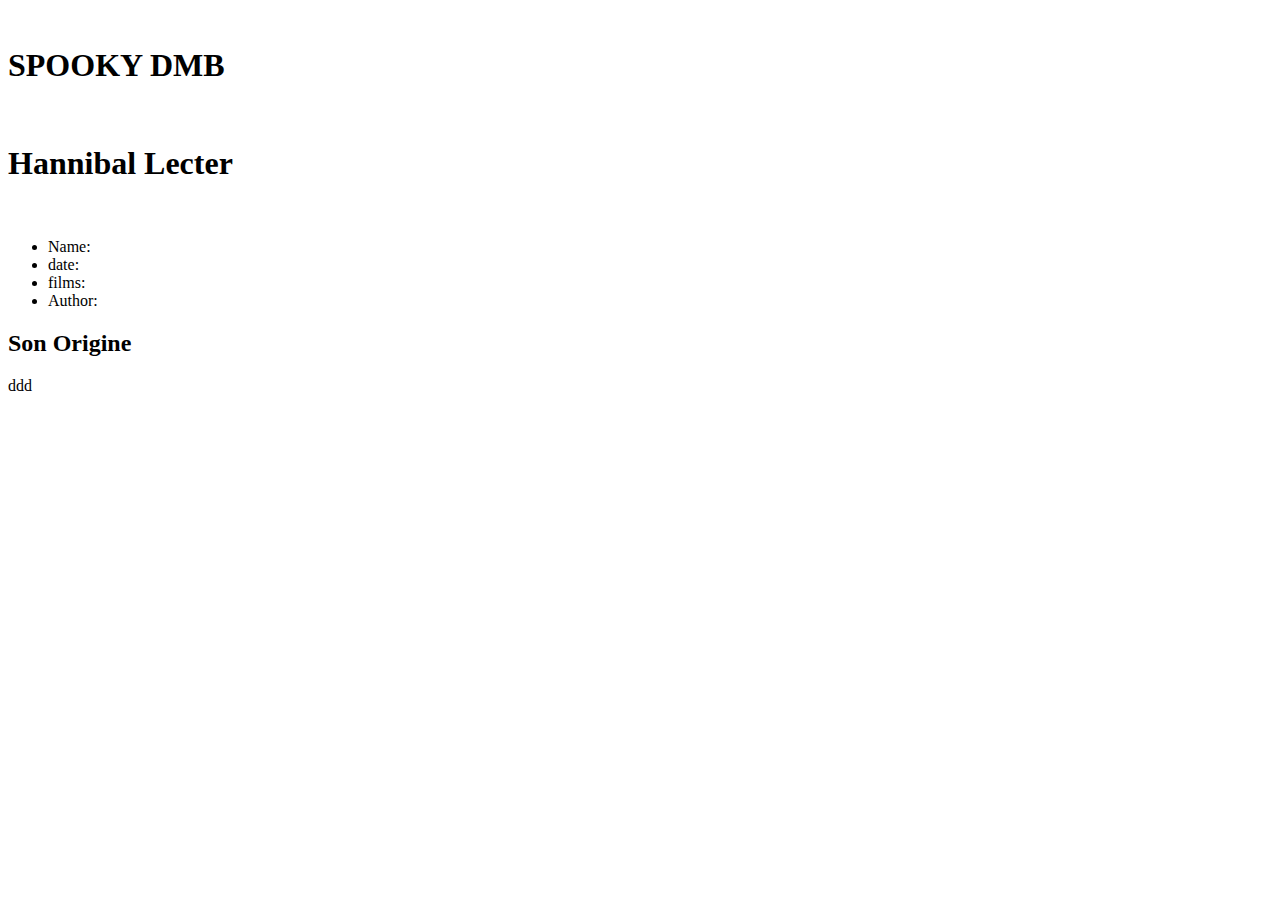
==== hannibal.html @ 2c4e4cf8 "testencore" ====
<!DOCTYPE html>
<html lang="en">
<head>
    <meta charset="UTF-8">
    <meta http-equiv="X-UA-Compatible" content="IE=edge">
    <meta name="viewport" content="width=device-width, initial-scale=1.0">
    <link rel="preconnect" href="https://fonts.googleapis.com"> 
    <link rel="preconnect" href="https://fonts.gstatic.com" crossorigin> 
    <link href="https://fonts.googleapis.com/css2?family=Pathway+Gothic+One&family=Roboto:wght@300;400;500&display=swap" rel="stylesheet">
    <title>Spooky_DMB</title>
    <link rel="icon" type="image/png" sizes="16x16" href="/image/fantome2.png">
    <link rel="stylesheet" href="marie">
</head>
<body>

    <header class="navbar">
        <img class="arbre" src="/image/arbre.png" alt="">
        <img class="arbre" src="/image/arbre.png" alt="">
         <h1 class="spooky"> SPOOKY DMB</h1>
         <img class="arbre2" src="/image/arbre.png" alt="">
         <img class="arbre" src="/image/arbre.png" alt=""> 
        </header> 
    
    <div>
        <h1> Hannibal Lecter</h1>
    </div>  
    <div>
        <img src="" alt="">
        <ul>
            <li>Name:</li>
            <li>date:</li>
            <li>films:</li>
            <li>Author:</li>
        </ul>
    </div>
    <div>
        <h2>Son Origine</h2>
        <p> ddd</p>
    </div>
    <div>
        <img src="" alt="">
    </div>
    
</body>
</html>
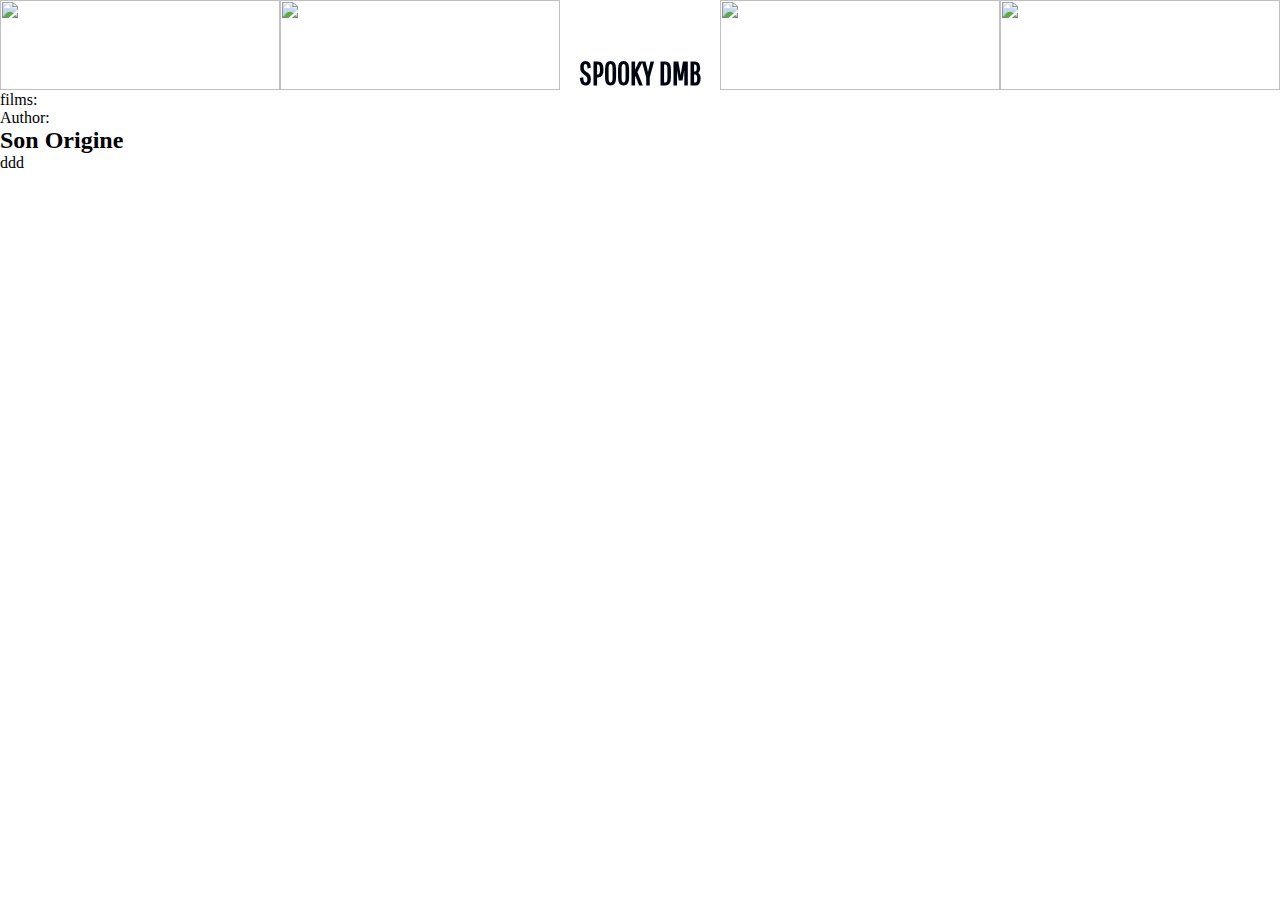
==== commit 22312269: "modif" ====
--- a/hannibal.html
+++ b/hannibal.html
@@ -9,21 +9,18 @@
     <link href="https://fonts.googleapis.com/css2?family=Pathway+Gothic+One&family=Roboto:wght@300;400;500&display=swap" rel="stylesheet">
     <title>Spooky_DMB</title>
     <link rel="icon" type="image/png" sizes="16x16" href="/image/fantome2.png">
-    <link rel="stylesheet" href="marie">
+    <link rel="stylesheet" href="style.css">
 </head>
 <body>
-
     <header class="navbar">
         <img class="arbre" src="/image/arbre.png" alt="">
         <img class="arbre" src="/image/arbre.png" alt="">
          <h1 class="spooky"> SPOOKY DMB</h1>
-         <img class="arbre2" src="/image/arbre.png" alt="">
+         <img class="arbre" src="/image/arbre.png" alt="">
          <img class="arbre" src="/image/arbre.png" alt=""> 
         </header> 
-    
-    <div>
-        <h1> Hannibal Lecter</h1>
-    </div>  
+
+    <h1> Hannibal Lecter</h1>
     <div>
         <img src="" alt="">
         <ul>
--- a/style.css
+++ b/style.css
@@ -0,0 +1,55 @@
+@import "styles/mathilde.css";
+@import "styles/marie-ludivine.css";
+
+* {
+    margin: 0;
+    padding: 0;
+}
+
+.spooky{
+    padding-top: 55px;
+    font-family: 'Pathway Gothic One', sans-serif;
+    font: 55px;
+    color: #000411;
+    padding-left: 19px;
+    padding-right: 19px;
+}
+
+.navbar {
+    display: flex;
+    justify-content: center;
+    align-items: center;
+    padding-top: 30px;
+    padding-bottom:30px;
+    position: fixed;
+    background-color: rgb(255, 255, 255);
+    height:30px;
+    width: 100%;
+}
+
+.arbre{
+    width: 280px;
+    height: 90px;
+}
+
+.arbre2{
+    width: 280px;
+    height: 90px;
+    
+}
+
+
+
+
+.fantomebackground{
+    background-color: #C83E4D;
+    display: flex;
+    justify-content: center;
+    align-items:center;
+    padding: 50px 10%;
+}
+
+.fantome2{
+    width: 10%;
+    margin-top: 10vh;
+}
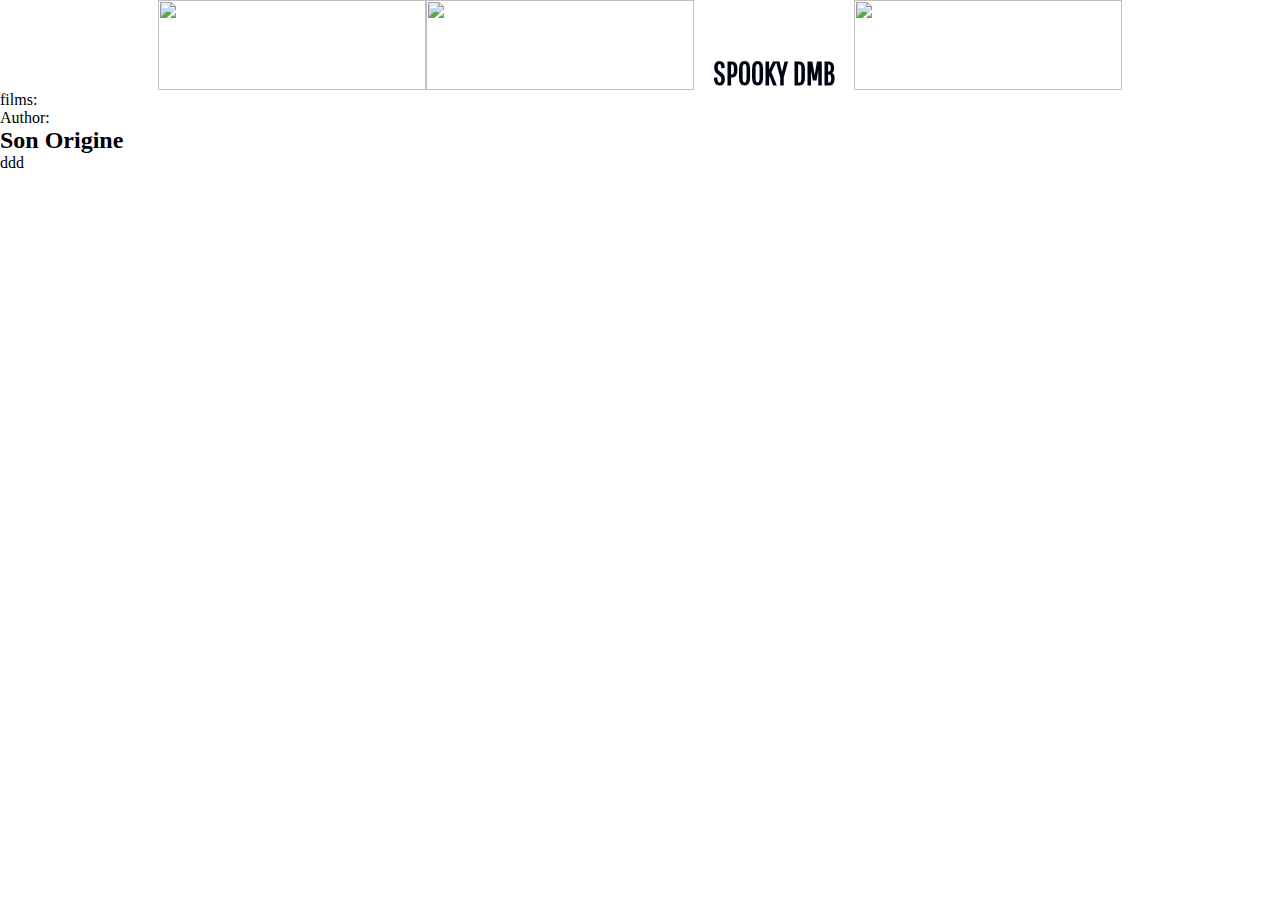
==== commit e386b4c5: "Details ajouté" ====
--- a/hannibal.html
+++ b/hannibal.html
@@ -9,18 +9,20 @@
     <link href="https://fonts.googleapis.com/css2?family=Pathway+Gothic+One&family=Roboto:wght@300;400;500&display=swap" rel="stylesheet">
     <title>Spooky_DMB</title>
     <link rel="icon" type="image/png" sizes="16x16" href="/image/fantome2.png">
-    <link rel="stylesheet" href="style.css">
+    <link rel="stylesheet" href="/styles/marie-ludivine.css">
 </head>
 <body>
     <header class="navbar">
         <img class="arbre" src="/image/arbre.png" alt="">
         <img class="arbre" src="/image/arbre.png" alt="">
          <h1 class="spooky"> SPOOKY DMB</h1>
-         <img class="arbre" src="/image/arbre.png" alt="">
+         <img class="arbre2" src="/image/arbre.png" alt="">
          <img class="arbre" src="/image/arbre.png" alt=""> 
         </header> 
-
-    <h1> Hannibal Lecter</h1>
+    
+    <div>
+        <h1> Hannibal Lecter</h1>
+    </div>  
     <div>
         <img src="" alt="">
         <ul>
--- a/styles/marie-ludivine.css
+++ b/styles/marie-ludivine.css
@@ -0,0 +1,34 @@
+/* font-family: 'Pathway Gothic One', sans-serif;
+font-family: 'Roboto', sans-serif;*/
+
+* {
+    margin: 0;
+    padding: 0;
+}
+
+.spooky{
+    padding-top: 55px;
+    font-family: 'Pathway Gothic One', sans-serif;
+    font: 55px;
+    color: #000411;
+    padding-left: 19px;
+    padding-right: 19px;
+}
+
+.navbar {
+    display: flex;
+    justify-content: center;
+    align-items: center;
+    padding-top: 30px;
+    padding-bottom:30px;
+    position: fixed;
+    background-color: rgb(255, 255, 255);
+    height:30px;
+    width: 100%;
+}
+
+.arbre{
+    width: 268px;
+    height: 90px;
+}
+
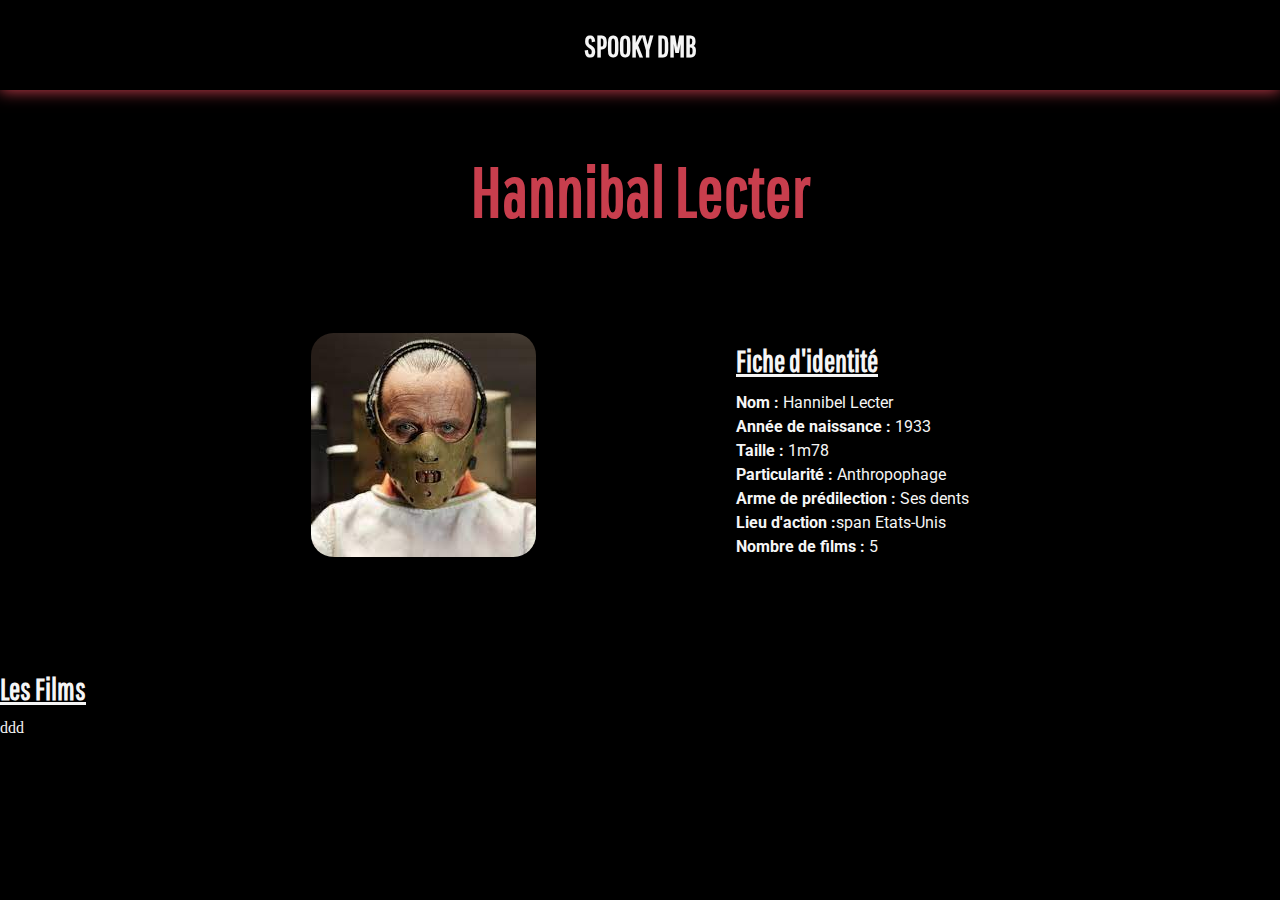
==== commit 0b895633: ":white_check_mark: fiche d'identité" ====
--- a/hannibal.html
+++ b/hannibal.html
@@ -13,27 +13,29 @@
 </head>
 <body>
     <header class="navbar">
-        <img class="arbre" src="/image/arbre.png" alt="">
-        <img class="arbre" src="/image/arbre.png" alt="">
-         <h1 class="spooky"> SPOOKY DMB</h1>
-         <img class="arbre2" src="/image/arbre.png" alt="">
-         <img class="arbre" src="/image/arbre.png" alt=""> 
-        </header> 
-    
-    <div>
-        <h1> Hannibal Lecter</h1>
-    </div>  
-    <div>
-        <img src="" alt="">
+        <h1 class="spooky"> <a href="http://127.0.0.1:5500/">SPOOKY DMB</a> </h1>
+    </header> 
+
+<section>
+    <div class="vide"></div>
+        <h1 class="Hannibal"> Hannibal Lecter</h1>
+     
+    <div class="flex-1">
+        <img class="hannibal-portrait" src="/image/hannibal-portrait.jpeg" alt="">
         <ul>
-            <li>Name:</li>
-            <li>date:</li>
-            <li>films:</li>
-            <li>Author:</li>
+            <li> <h2>Fiche d'identité</h2> </li>
+            <li><span class="gras">Nom : </span> Hannibel Lecter</li>
+            <li><span class="gras">Année de naissance :</span> 1933</li>
+            <li><span class="gras">Taille :</span> 1m78</li>
+            <li><span class="gras">Particularité :</span> Anthropophage</li>
+            <li><span class="gras">Arme de prédilection : </span>Ses dents</li>
+            <li><span class="gras">Lieu d'action :</span>span Etats-Unis</li>
+            <li><span class="gras">Nombre de films :</span> 5</li>
         </ul>
     </div>
+</section>
     <div>
-        <h2>Son Origine</h2>
+        <h2>Les Films</h2>
         <p> ddd</p>
     </div>
     <div>
--- a/styles/marie-ludivine.css
+++ b/styles/marie-ludivine.css
@@ -4,15 +4,21 @@
 * {
     margin: 0;
     padding: 0;
+    color: whitesmoke;
 }
 
+body{
+    background-color: black;
+}
 .spooky{
-    padding-top: 55px;
     font-family: 'Pathway Gothic One', sans-serif;
-    font: 55px;
-    color: #000411;
-    padding-left: 19px;
-    padding-right: 19px;
+    font-size: 30px;
+    color: whitesmoke;
+  
+}
+.spooky a {
+    text-decoration: none;
+
 }
 
 .navbar {
@@ -22,13 +28,60 @@
     padding-top: 30px;
     padding-bottom:30px;
     position: fixed;
-    background-color: rgb(255, 255, 255);
+    background-color: black;
     height:30px;
     width: 100%;
+    box-shadow: 0 1px 15px #C83E4D ;
+    border-radius: 10;
+    
 }
 
-.arbre{
-    width: 268px;
-    height: 90px;
+section{
+    margin-left: 80px;
+    margin-right: 80px;
+    margin-bottom: 100px;
+
 }
 
+.vide{
+    height: 150px;
+
+}
+.Hannibal{
+    font-family:'Pathway Gothic One', sans-serif ;
+    font-size: 70px;
+    color:#C83E4D ;
+    display: flex;
+    justify-content: center;
+}
+
+.flex-1{
+    display: flex;
+    justify-content: center;
+    align-items: center;
+    gap: 200px;
+    padding-top: 100px;
+    
+}
+
+.hannibal-portrait{
+    border-radius: 10%;
+
+}
+
+ul{
+    list-style-type: none ;
+   line-height: 1.5em;
+   font-family:'Roboto',sans-serif; ;
+}
+
+h2{
+    font-size: 30px;
+    font-family: 'Pathway Gothic One', sans-serif ; 
+    line-height: 2em;
+    text-decoration: underline;
+}
+
+.gras{
+    font-weight: bold;
+}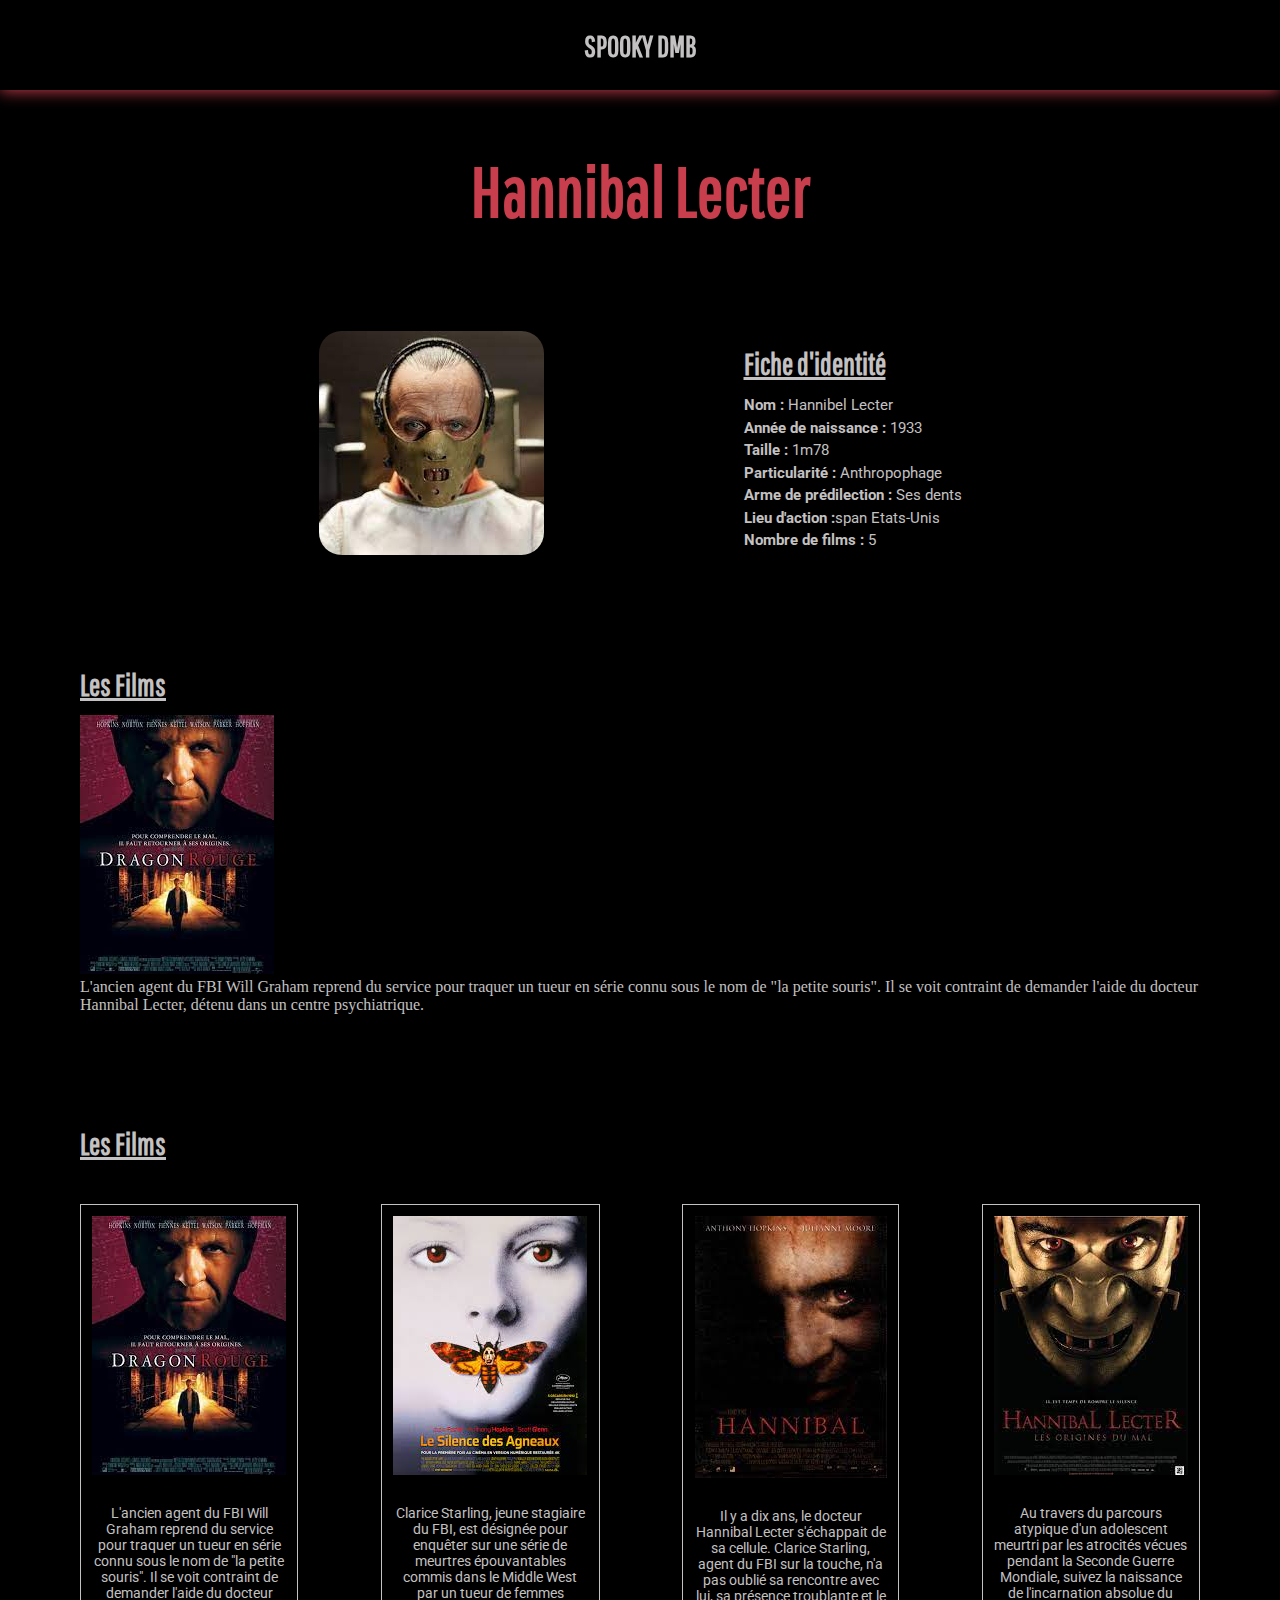
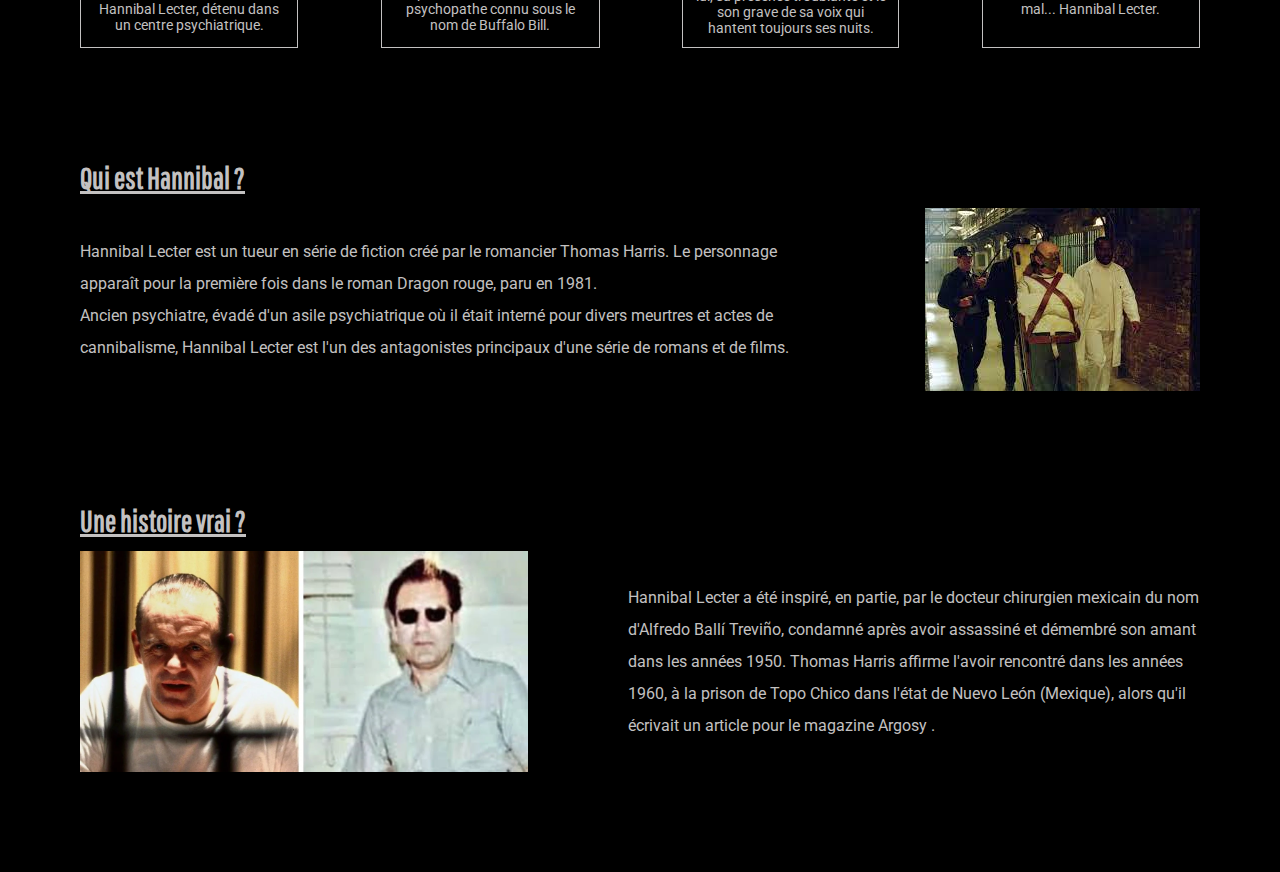
==== commit 0369c02f: "🚧" ====
--- a/hannibal.html
+++ b/hannibal.html
@@ -34,13 +34,62 @@
         </ul>
     </div>
 </section>
-    <div>
+<section>
         <h2>Les Films</h2>
-        <p> ddd</p>
+        <div class="films">
+            <img src="/image/dragon-rouge.jpeg" alt="">
+        </div>
+        <div class="content">
+            <p class="text">L'ancien agent du FBI Will Graham reprend du service pour traquer un tueur en série connu sous le nom de "la petite souris". Il se voit contraint de demander l'aide du docteur Hannibal Lecter, détenu dans un centre psychiatrique.</p>
+        </div> 
+
+    
+</section>   
+
+<section>
+    <h2>Les Films</h2>
+    <div class="films-texte">
+        <div class="film">
+        <img src="/image/dragon-rouge.jpeg" alt="">
+        <p class="text">L'ancien agent du FBI Will Graham reprend du service pour traquer un tueur en série connu sous le nom de "la petite souris". Il se voit contraint de demander l'aide du docteur Hannibal Lecter, détenu dans un centre psychiatrique.</p>
     </div>
-    <div>
-        <img src="" alt="">
+    <div class="film">
+        <img  src="/image/le-silence-des-agneaux.jpeg" alt="">
+        <p>Clarice Starling, jeune stagiaire du FBI, est désignée pour enquêter sur une série de meurtres épouvantables commis dans le Middle West par un tueur de femmes psychopathe connu sous le nom de Buffalo Bill.
+        </p>
     </div>
-    
+    <div class="film">
+        <img src="/image/hannibal.jpeg" alt="">
+        <p>Il y a dix ans, le docteur Hannibal Lecter s'échappait de sa cellule. Clarice Starling, agent du FBI sur la touche, n'a pas oublié sa rencontre avec lui, sa présence troublante et le son grave de sa voix qui hantent toujours ses nuits.
+        </p>
+    </div>
+    <div class="film">
+        <img  src="/image/les-origines-du-mal.jpeg" alt="">
+        <p>Au travers du parcours atypique d'un adolescent meurtri par les atrocités vécues pendant la Seconde Guerre Mondiale, suivez la naissance de l'incarnation absolue du mal... Hannibal Lecter.</p>
+    </div>
+    </div>
+</section>
+
+<section>
+    <h2>Qui est Hannibal ?</h2>
+
+    <div class="qui-est">
+        <p class="text2">
+            Hannibal Lecter est un tueur en série de fiction créé par le romancier Thomas Harris. Le personnage apparaît pour la première fois dans le roman Dragon rouge, paru en 1981.
+
+<br> Ancien psychiatre, évadé d'un asile psychiatrique où il était interné pour divers meurtres et actes de cannibalisme, Hannibal Lecter est l'un des antagonistes principaux d'une série de romans et de films.
+        </p>
+        <img class="hannibal2" src="/image/hannibal2.jpeg" alt="">
+    </div>
+</section>
+
+<section>
+    <h2>Une histoire vrai ?</h2>
+    <div class="histoire">
+        <img class="alfredo" src="/image/alfredo.jpeg" alt="">
+        <p class="text2">Hannibal Lecter a été inspiré, en partie, par le docteur chirurgien mexicain du nom d'Alfredo Ballí Treviño, condamné après avoir assassiné et démembré son amant dans les années 1950. Thomas Harris affirme l'avoir rencontré dans les années 1960, à la prison de Topo Chico dans l'état de Nuevo León (Mexique), alors qu'il écrivait un article pour le magazine Argosy .
+        </p>
+    </div>
+</section>
 </body>
 </html>--- a/styles/marie-ludivine.css
+++ b/styles/marie-ludivine.css
@@ -4,7 +4,7 @@
 * {
     margin: 0;
     padding: 0;
-    color: whitesmoke;
+    color: #C3C1C1;
 }
 
 body{
@@ -13,7 +13,6 @@
 .spooky{
     font-family: 'Pathway Gothic One', sans-serif;
     font-size: 30px;
-    color: whitesmoke;
   
 }
 .spooky a {
@@ -72,7 +71,8 @@
 ul{
     list-style-type: none ;
    line-height: 1.5em;
-   font-family:'Roboto',sans-serif; ;
+   font-family:'Roboto',sans-serif; 
+   font-size: 15px;
 }
 
 h2{
@@ -84,4 +84,51 @@
 
 .gras{
     font-weight: bold;
+}
+
+.films-texte{
+    display: flex;
+    justify-content: space-between;
+    gap:20px;
+    padding-top: 30px;
+
+}
+
+.film{
+    display: flex;
+    align-items: center;
+    flex-direction: column;
+    gap :30px;
+    font-family: 'Roboto',sans-serif;
+    font-size: 14px;
+    width:min-content;
+    text-align: center;
+    border: 1px solid;
+    padding: 1%;
+
+}
+
+.qui-est{
+    display: flex;
+    align-items: center;
+    gap:100px;
+    
+}
+   
+
+.text2{
+    font-family: 'Roboto',sans-serif;
+    font-size: 16px;
+    line-height: 2em;
+}
+
+.histoire{
+    display: flex;
+    align-items: center;
+   gap:100px; 
+    
+}
+
+.alfredo{
+    width:40%;
 }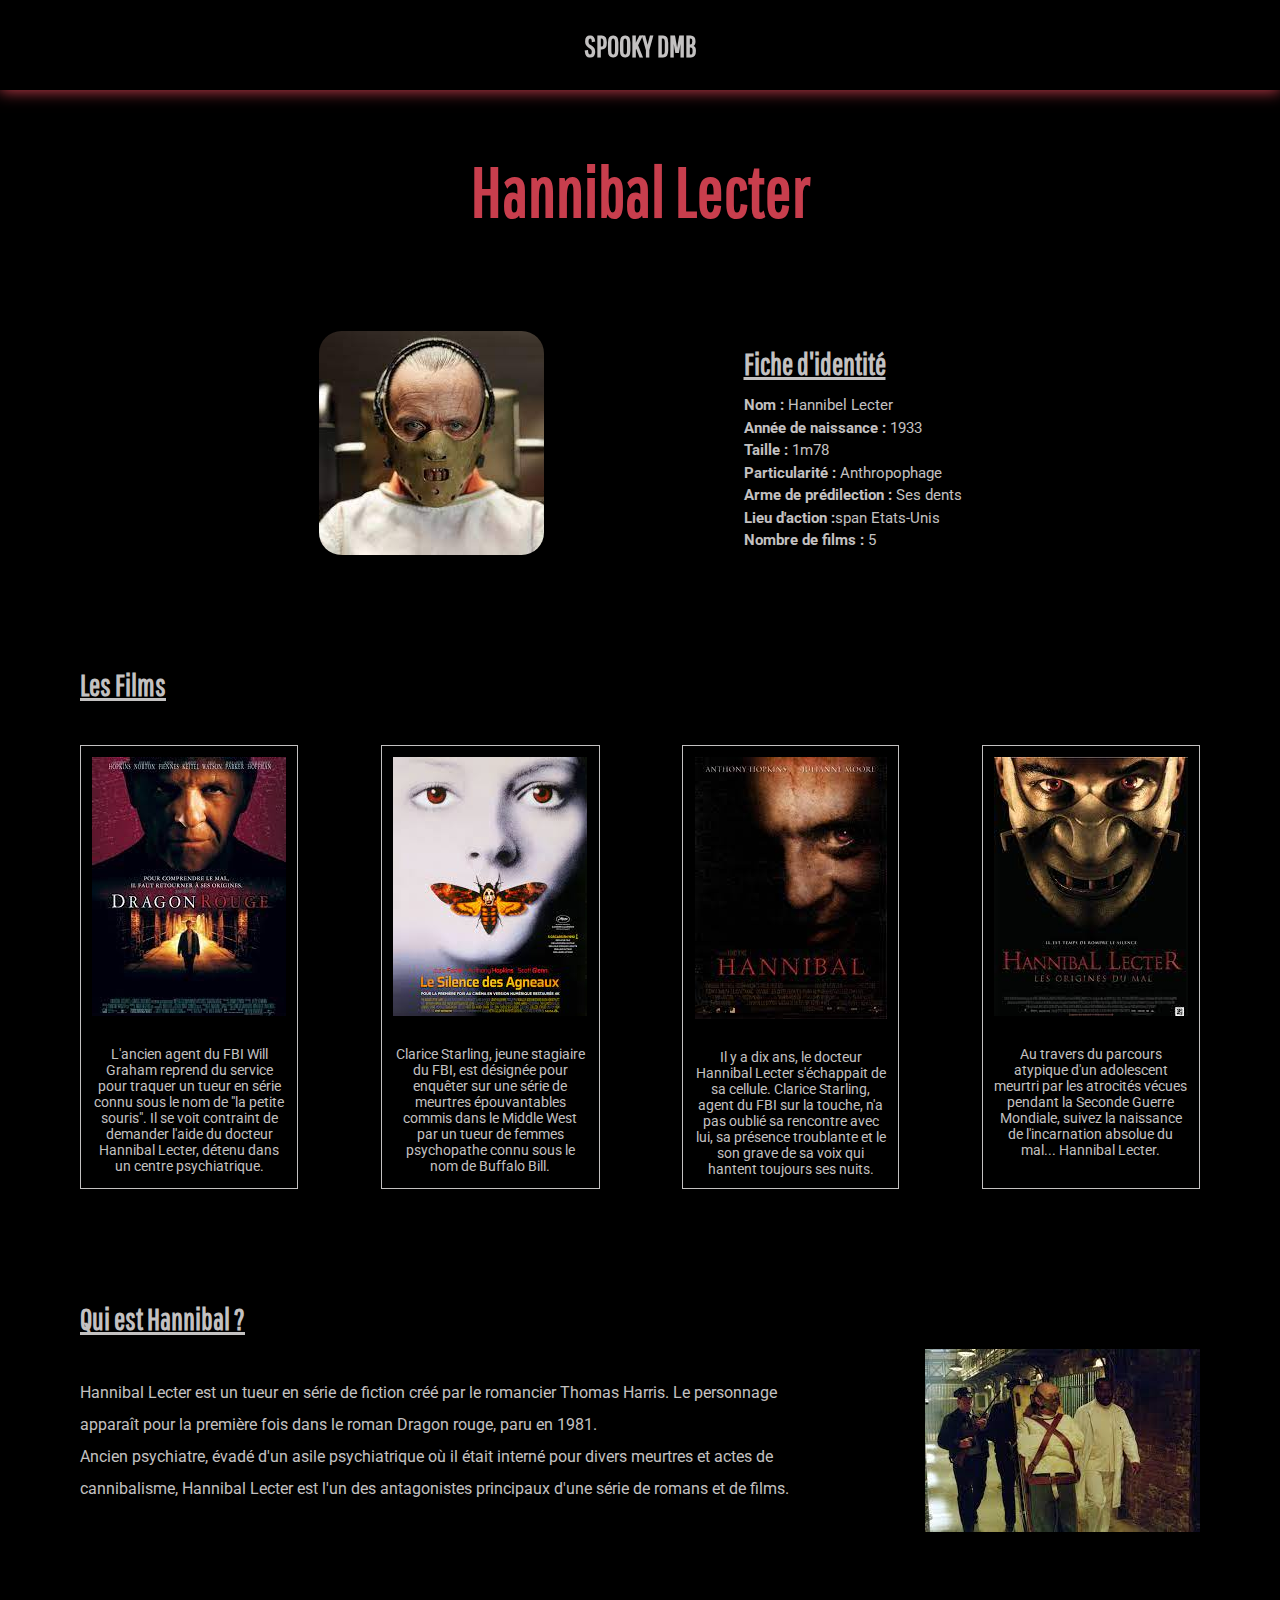
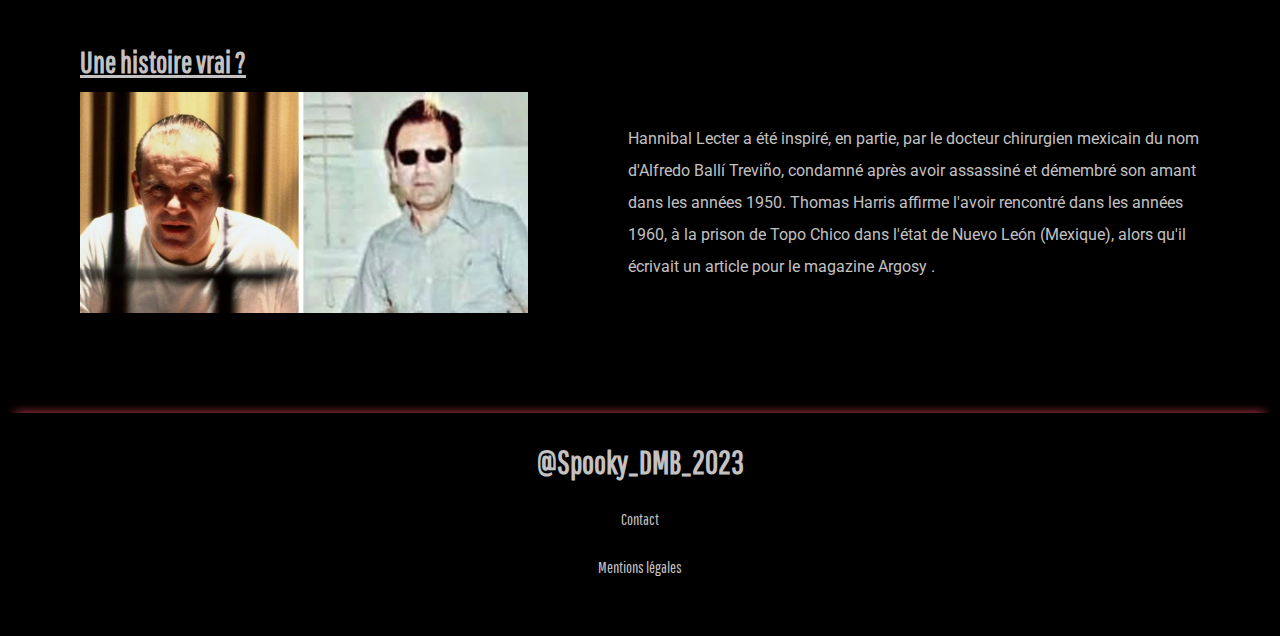
==== commit 931df92f: "Footer hannibal" ====
--- a/hannibal.html
+++ b/hannibal.html
@@ -35,13 +35,6 @@
     </div>
 </section>
 <section>
-        <h2>Les Films</h2>
-        <div class="films">
-            <img src="/image/dragon-rouge.jpeg" alt="">
-        </div>
-        <div class="content">
-            <p class="text">L'ancien agent du FBI Will Graham reprend du service pour traquer un tueur en série connu sous le nom de "la petite souris". Il se voit contraint de demander l'aide du docteur Hannibal Lecter, détenu dans un centre psychiatrique.</p>
-        </div> 
 
     
 </section>   
@@ -91,5 +84,11 @@
         </p>
     </div>
 </section>
+
+    <div class="footer">
+        <h1>@Spooky_DMB_2023</h1> 
+        <p class="hover">Contact</p> 
+        <p class="hover">Mentions légales</p>
+    </div>
 </body>
 </html>--- a/styles/marie-ludivine.css
+++ b/styles/marie-ludivine.css
@@ -31,7 +31,6 @@
     height:30px;
     width: 100%;
     box-shadow: 0 1px 15px #C83E4D ;
-    border-radius: 10;
     
 }
 
@@ -131,4 +130,21 @@
 
 .alfredo{
     width:40%;
+}
+
+.footer { 
+    color: whitesmoke;
+    font-family: 'Pathway Gothic One', sans-serif;
+    display: flex;
+    justify-content: baseline;
+    flex-direction: column;
+    align-items: center; 
+    gap: 30px;
+    box-shadow:0px -15px 10px -15px  #C83E4D;
+    padding-top: 30px;
+    padding-bottom: 60px;
+
+}
+.hover:hover {
+    color: #C83E4D;
 }